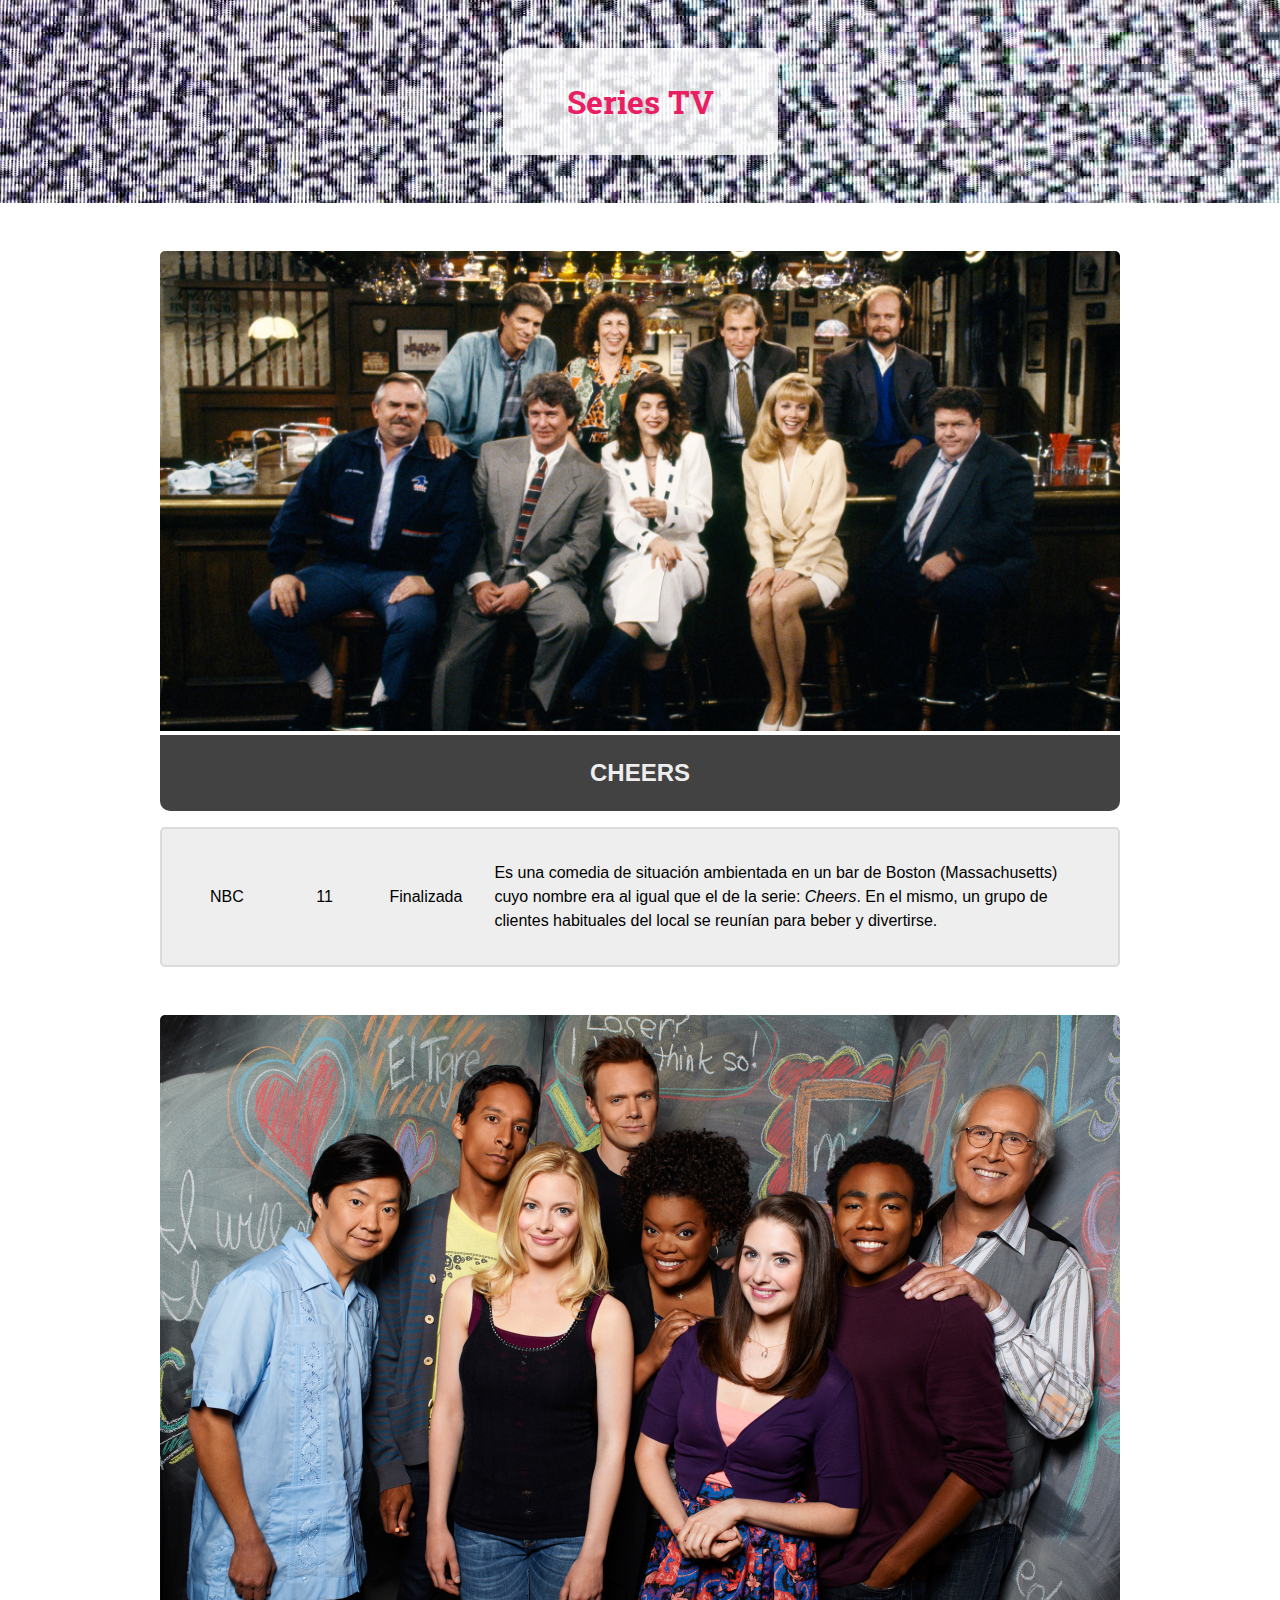
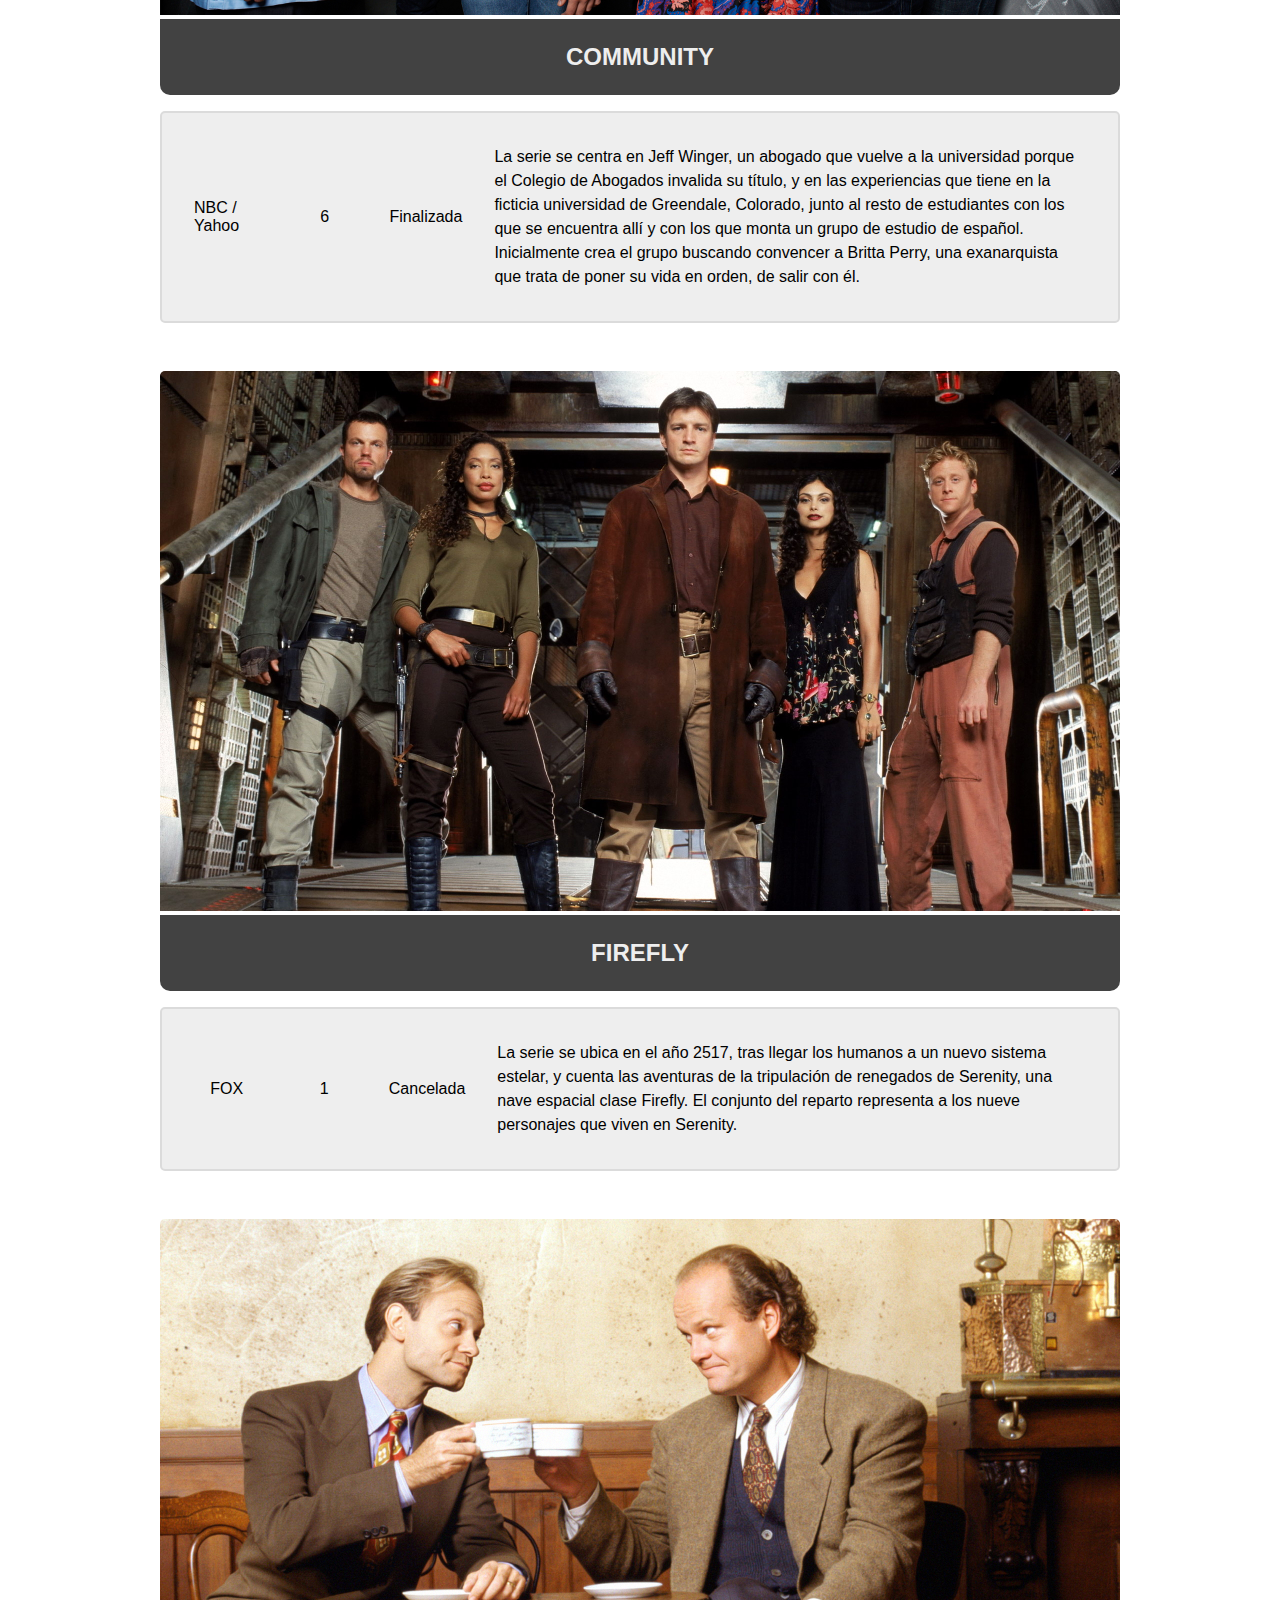
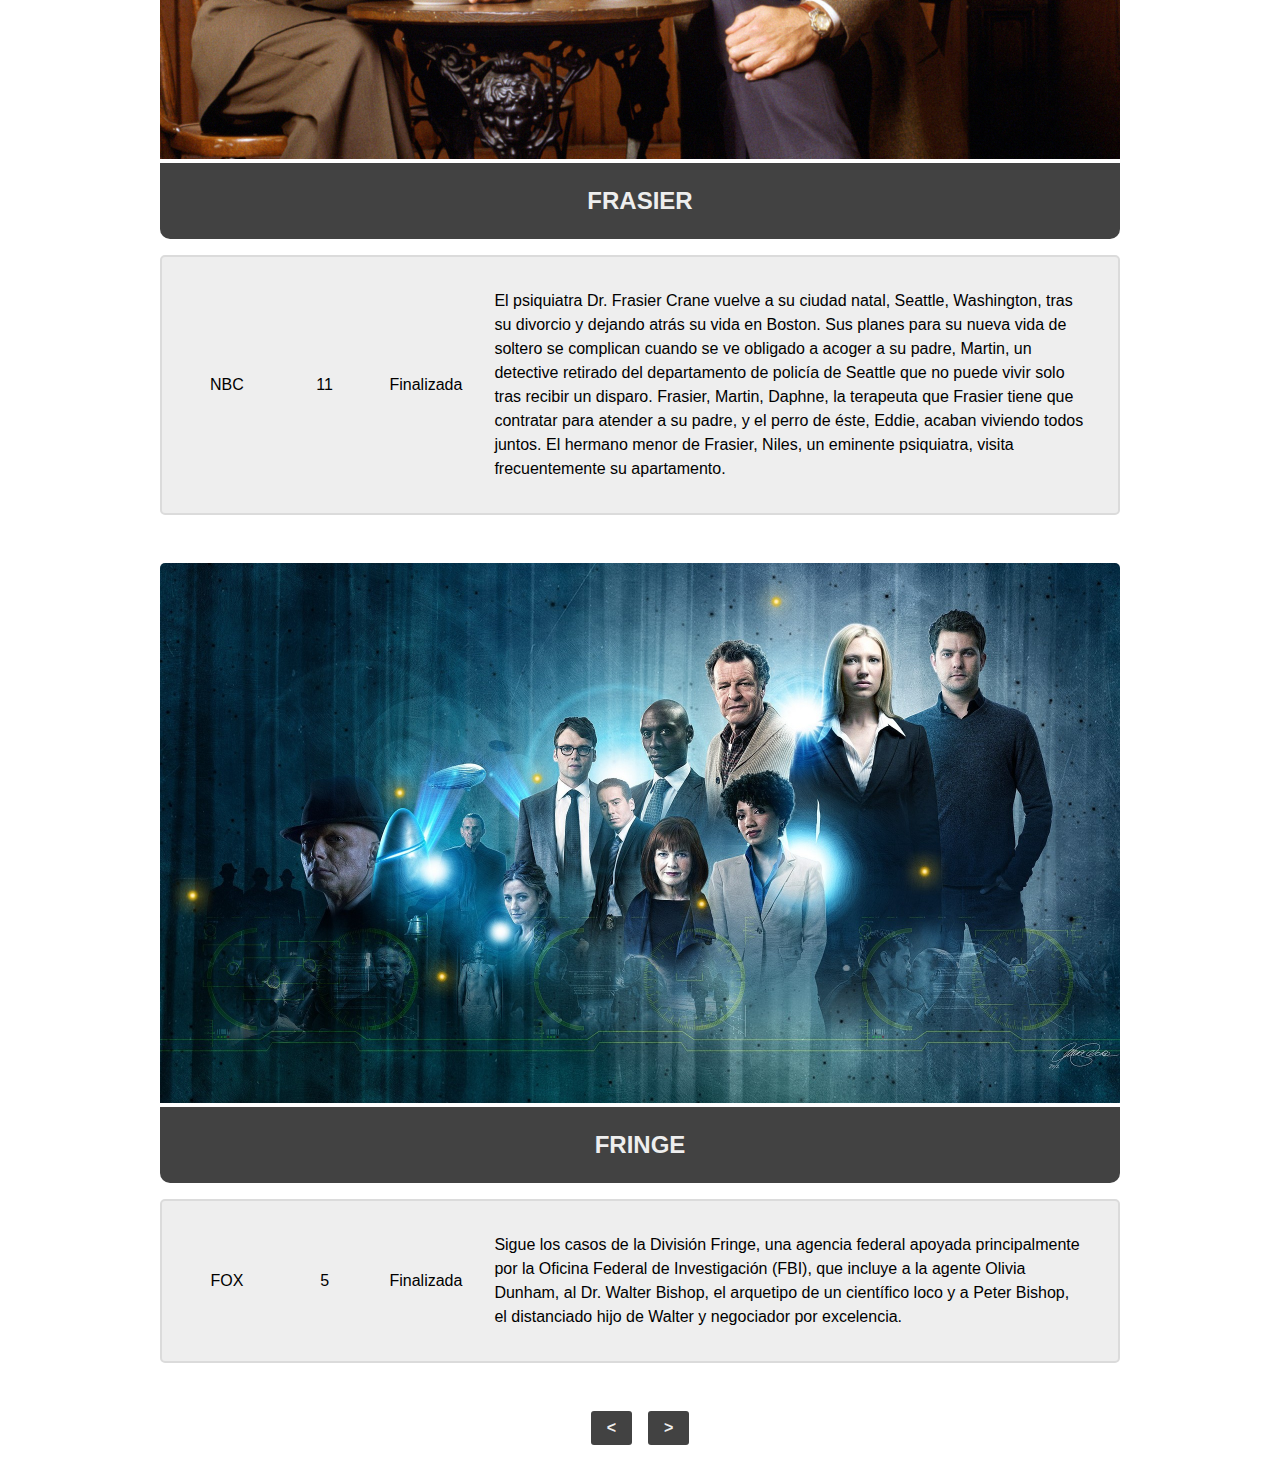
==== pagina-2.html @ 72443e05 "Frontend finalizado" ====
<!DOCTYPE html>
<html lang="es">

<head>
    <meta charset="UTF-8">
    <meta name="viewport" content="width=device-width, initial-scale=1.0">
    <meta http-equiv="X-UA-Compatible" content="ie=edge">
    <link rel="stylesheet" href="css/estilos.css">
    <title>Series TV</title>
</head>

<body>
    <header class="cabecera">
        <h1 class="cabecera__titulo">Series TV</h1>
    </header>
    <div class="contenedor">
        <article class="serie">
            <div class="serie__imagen">
                <img class="serie__imagen__imagen" src="img/cheers.jpg" alt="Cheers">
            </div>
            <div class="serie__titulo">
                <h2 class="serie__titulo__titulo">Cheers</h2>
            </div>
            <div class="serie__info">
                <div class="serie__cadena">
                    <p>NBC</p>
                </div>
                <div class="serie__temporadas">
                    <p>11</p>
                </div>
                <div class="serie__estatus">
                    <p>Finalizada</p>
                </div>
                <div class="serie__sinopsis">
                    <p>Es una comedia de situación ambientada en un bar de Boston (Massachusetts) cuyo nombre era al igual que el de la serie: <em>Cheers</em>. En el mismo, un grupo de clientes habituales del local se reunían para beber y divertirse.</p>
                </div>
            </div>
        </article>
        <article class="serie">
            <div class="serie__imagen">
                <img class="serie__imagen__imagen" src="img/community.jpg" alt="Community">
            </div>
            <div class="serie__titulo">
                <h2 class="serie__titulo__titulo">Community</h2>
            </div>
            <div class="serie__info">
                <div class="serie__cadena">
                    <p>NBC / Yahoo</p>
                </div>
                <div class="serie__temporadas">
                    <p>6</p>
                </div>
                <div class="serie__estatus">
                    <p>Finalizada</p>
                </div>
                <div class="serie__sinopsis">
                    <p>La serie se centra en Jeff Winger, un abogado que vuelve a la universidad porque el Colegio de Abogados invalida su título, y en las experiencias que tiene en la ficticia universidad de Greendale, Colorado, junto al resto de estudiantes con los que se encuentra allí y con los que monta un grupo de estudio de español. Inicialmente crea el grupo buscando convencer a Britta Perry, una exanarquista que trata de poner su vida en orden, de salir con él.</p>
                </div>
            </div>
        </article>
        <article class="serie">
            <div class="serie__imagen">
                <img class="serie__imagen__imagen" src="img/firefly.jpg" alt="Firefly">
            </div>
            <div class="serie__titulo">
                <h2 class="serie__titulo__titulo">Firefly</h2>
            </div>
            <div class="serie__info">
                <div class="serie__cadena">
                    <p>FOX</p>
                </div>
                <div class="serie__temporadas">
                    <p>1</p>
                </div>
                <div class="serie__estatus">
                    <p>Cancelada</p>
                </div>
                <div class="serie__sinopsis">
                    <p>La serie se ubica en el año 2517, tras llegar los humanos a un nuevo sistema estelar, y cuenta las aventuras de la tripulación de renegados de Serenity, una nave espacial clase Firefly. El conjunto del reparto representa a los nueve personajes que viven en Serenity.</p>
                </div>
            </div>
        </article>
        <article class="serie">
            <div class="serie__imagen">
                <img class="serie__imagen__imagen" src="img/frasier.jpg" alt="Frasier">
            </div>
            <div class="serie__titulo">
                <h2 class="serie__titulo__titulo">Frasier</h2>
            </div>
            <div class="serie__info">
                <div class="serie__cadena">
                    <p>NBC</p>
                </div>
                <div class="serie__temporadas">
                    <p>11</p>
                </div>
                <div class="serie__estatus">
                    <p>Finalizada</p>
                </div>
                <div class="serie__sinopsis">
                    <p>El psiquiatra Dr. Frasier Crane vuelve a su ciudad natal, Seattle, Washington, tras su divorcio y dejando atrás su vida en Boston. Sus planes para su nueva vida de soltero se complican cuando se ve obligado a acoger a su padre, Martin, un detective retirado del departamento de policía de Seattle que no puede vivir solo tras recibir un disparo. Frasier, Martin, Daphne, la terapeuta que Frasier tiene que contratar para atender a su padre, y el perro de éste, Eddie, acaban viviendo todos juntos. El hermano menor de Frasier, Niles, un eminente psiquiatra, visita frecuentemente su apartamento.</p>
                </div>
            </div>
        </article>
        <article class="serie">
            <div class="serie__imagen">
                <img class="serie__imagen__imagen" src="img/fringe.jpg" alt="Fringe">
            </div>
            <div class="serie__titulo">
                <h2 class="serie__titulo__titulo">Fringe</h2>
            </div>
            <div class="serie__info">
                <div class="serie__cadena">
                    <p>FOX</p>
                </div>
                <div class="serie__temporadas">
                    <p>5</p>
                </div>
                <div class="serie__estatus">
                    <p>Finalizada</p>
                </div>
                <div class="serie__sinopsis">
                    <p>Sigue los casos de la División Fringe, una agencia federal apoyada principalmente por la Oficina Federal de Investigación (FBI), que incluye a la agente Olivia Dunham, al Dr. Walter Bishop, el arquetipo de un científico loco y a Peter Bishop, el distanciado hijo de Walter y negociador por excelencia.</p>
                </div>
            </div>
        </article>
        <nav class="paginacion">
            <ul class="paginacion__menu">
                <li class="paginacion__menu__item"><a href="index.html" class="paginacion__menu__item__link"><</a></li>
                <li class="paginacion__menu__item"><a href="pagina-3.html" class="paginacion__menu__item__link">></a></li>
            </ul>
        </nav>
    </div>
</body>

</html>
---- css/estilos.css ----
@import url("https://fonts.googleapis.com/css?family=Roboto+Slab");
*,
::after,
::before {
  margin: 0;
  padding: 0;
  box-sizing: border-box; }

.cabecera {
  padding: 3rem 0;
  text-align: center;
  background-image: url("../img/header.jpeg");
  margin-bottom: 3rem; }
  .cabecera__titulo {
    display: inline-block;
    padding: 2rem 4rem;
    font-family: "Roboto Slab", serif;
    border-radius: 10px;
    background-color: rgba(255, 255, 255, 0.8);
    color: #e91e63; }

.contenedor {
  margin: 2rem auto;
  font-family: Helvetica, Arial, sans-serif; }
  @media screen and (min-width: 64rem) {
    .contenedor {
      width: 75%; } }
  @media screen and (max-width: 63rem) {
    .contenedor {
      width: 90%; } }

.serie {
  margin-bottom: 3rem; }
  .serie__imagen {
    text-align: center; }
    .serie__imagen__imagen {
      max-width: 100%;
      border-radius: 5px 5px 0 0; }
  .serie__titulo {
    text-align: center;
    padding: 1.5rem 0;
    background-color: #424242;
    color: #eee;
    border-radius: 0 0 10px 10px; }
    .serie__titulo__titulo {
      text-transform: uppercase; }
  @media screen and (min-width: 64rem) {
    .serie__esquema-info {
      display: flex; } }
  .serie__esquema-info__item {
    padding: .5rem;
    text-align: center;
    border-radius: 3px;
    background-color: #424242;
    color: #eee; }
    @media screen and (min-width: 64rem) {
      .serie__esquema-info__item {
        flex: auto;
        margin-right: 1rem; }
        .serie__esquema-info__item:last-child {
          margin-right: 0; } }
    @media screen and (max-width: 63rem) {
      .serie__esquema-info__item {
        margin-bottom: .5rem; }
        .serie__esquema-info__item:last-child {
          margin-bottom: 0; } }
  .serie__cadena, .serie__temporadas, .serie__estatus {
    justify-self: center;
    align-self: center; }
    @media screen and (max-width: 63rem) {
      .serie__cadena, .serie__temporadas, .serie__estatus {
        background-color: #424242;
        color: #fff;
        text-align: center;
        padding: 1rem;
        border-bottom: 1px solid rgba(255, 255, 255, 0.1); } }
  @media screen and (max-width: 63rem) {
    .serie__cadena {
      border-radius: 5px 5px 0 0; } }
  @media screen and (max-width: 63rem) {
    .serie__estatus {
      border-radius: 0 0 5px 5px; } }
  .serie__sinopsis a {
    color: #e91e63;
    text-decoration: none; }
    .serie__sinopsis a:hover {
      text-decoration: underline; }
  .serie__sinopsis p {
    line-height: 1.5; }
  @media screen and (max-width: 63rem) {
    .serie__sinopsis {
      margin-top: 1rem; } }
  .serie__info {
    margin-top: 1rem;
    padding: 1rem;
    border: 2px solid #dbdbdb;
    border-radius: 5px;
    background-color: #eee; }
    @media screen and (min-width: 64rem) {
      .serie__info {
        padding: 2rem;
        display: grid;
        grid-template-columns: 1fr 1fr 1fr 9fr;
        grid-column-gap: 2rem; } }

.paginacion__menu {
  display: flex;
  justify-content: center;
  list-style: none; }
  .paginacion__menu__item {
    display: inline-block;
    margin: 0 .5rem; }
    .paginacion__menu__item__link {
      display: block;
      padding: .5rem 1rem;
      border-radius: 3px;
      font-weight: bold;
      text-decoration: none;
      background-color: #424242;
      color: #eee; }
      .paginacion__menu__item__link:hover {
        background-color: #757575; }
      .paginacion__menu__item__link.inactivo {
        background-color: #c2c2c2; }

/*# sourceMappingURL=estilos.css.map */
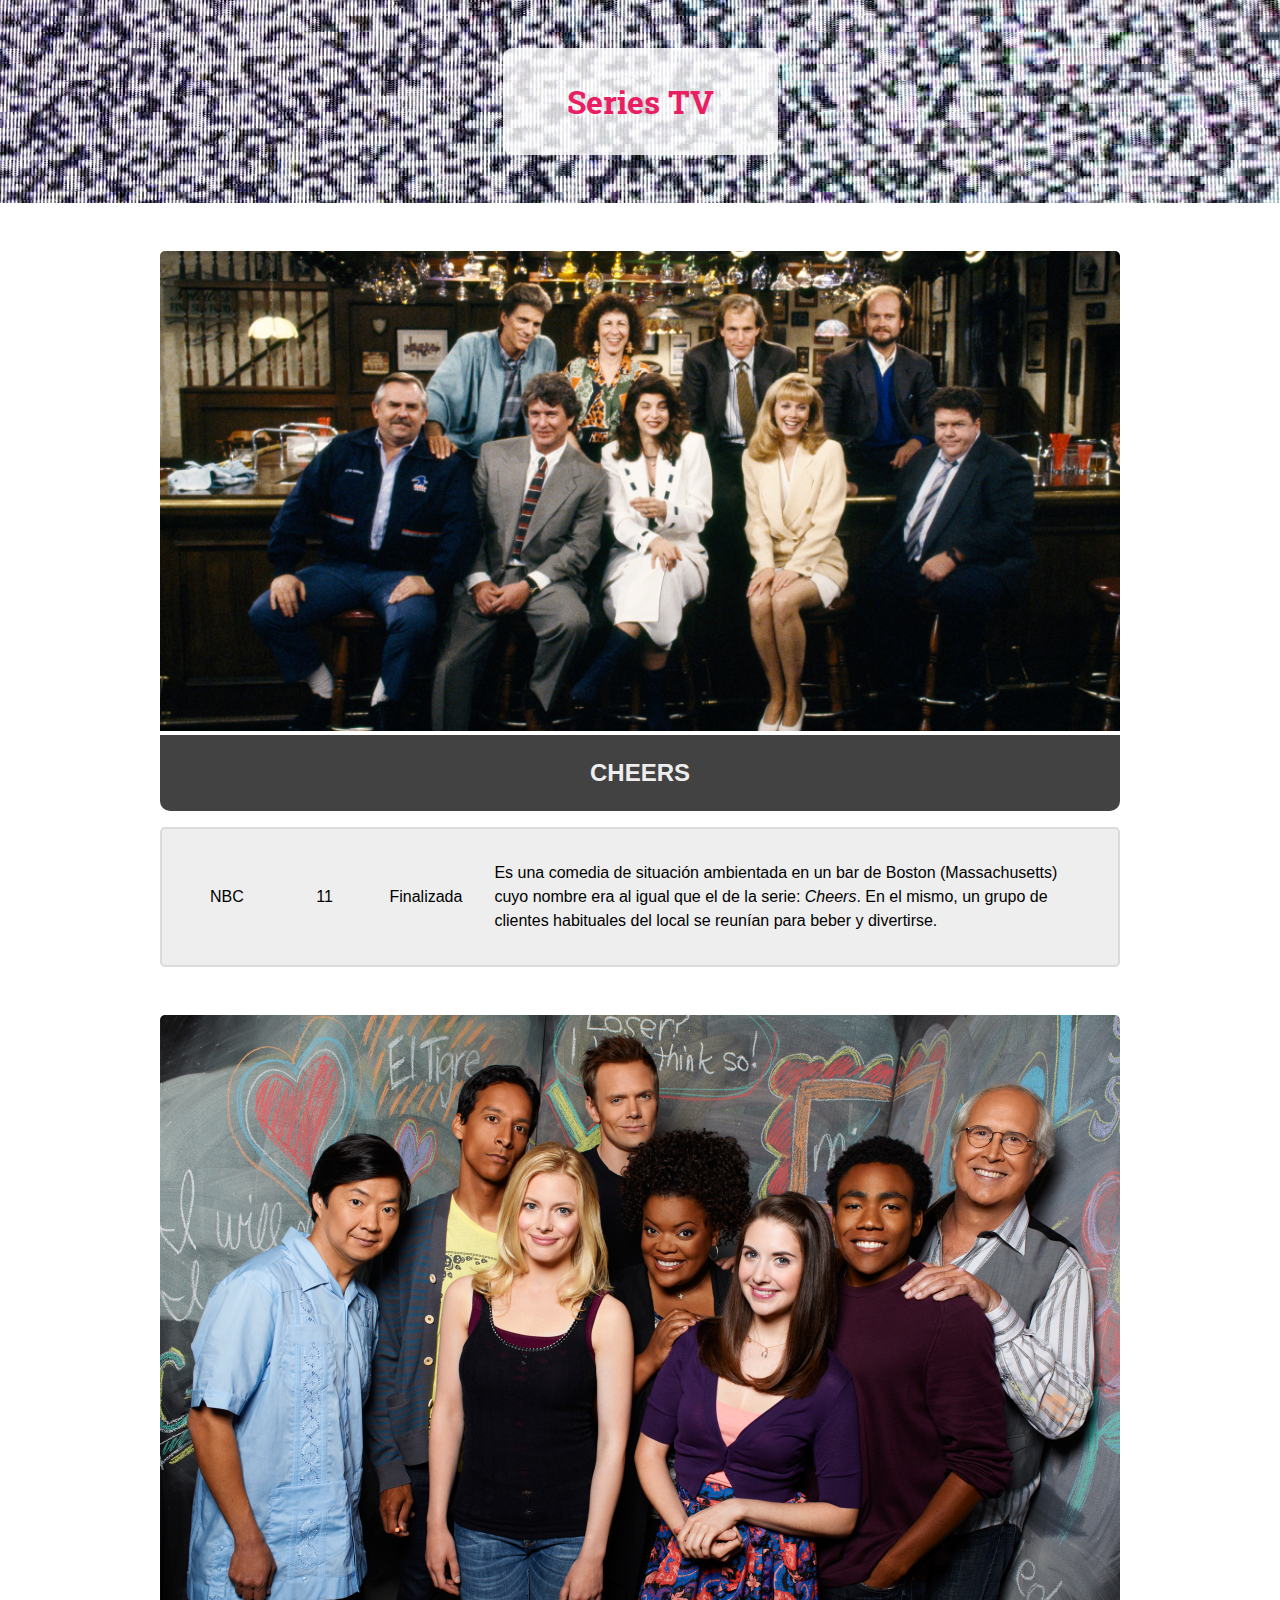
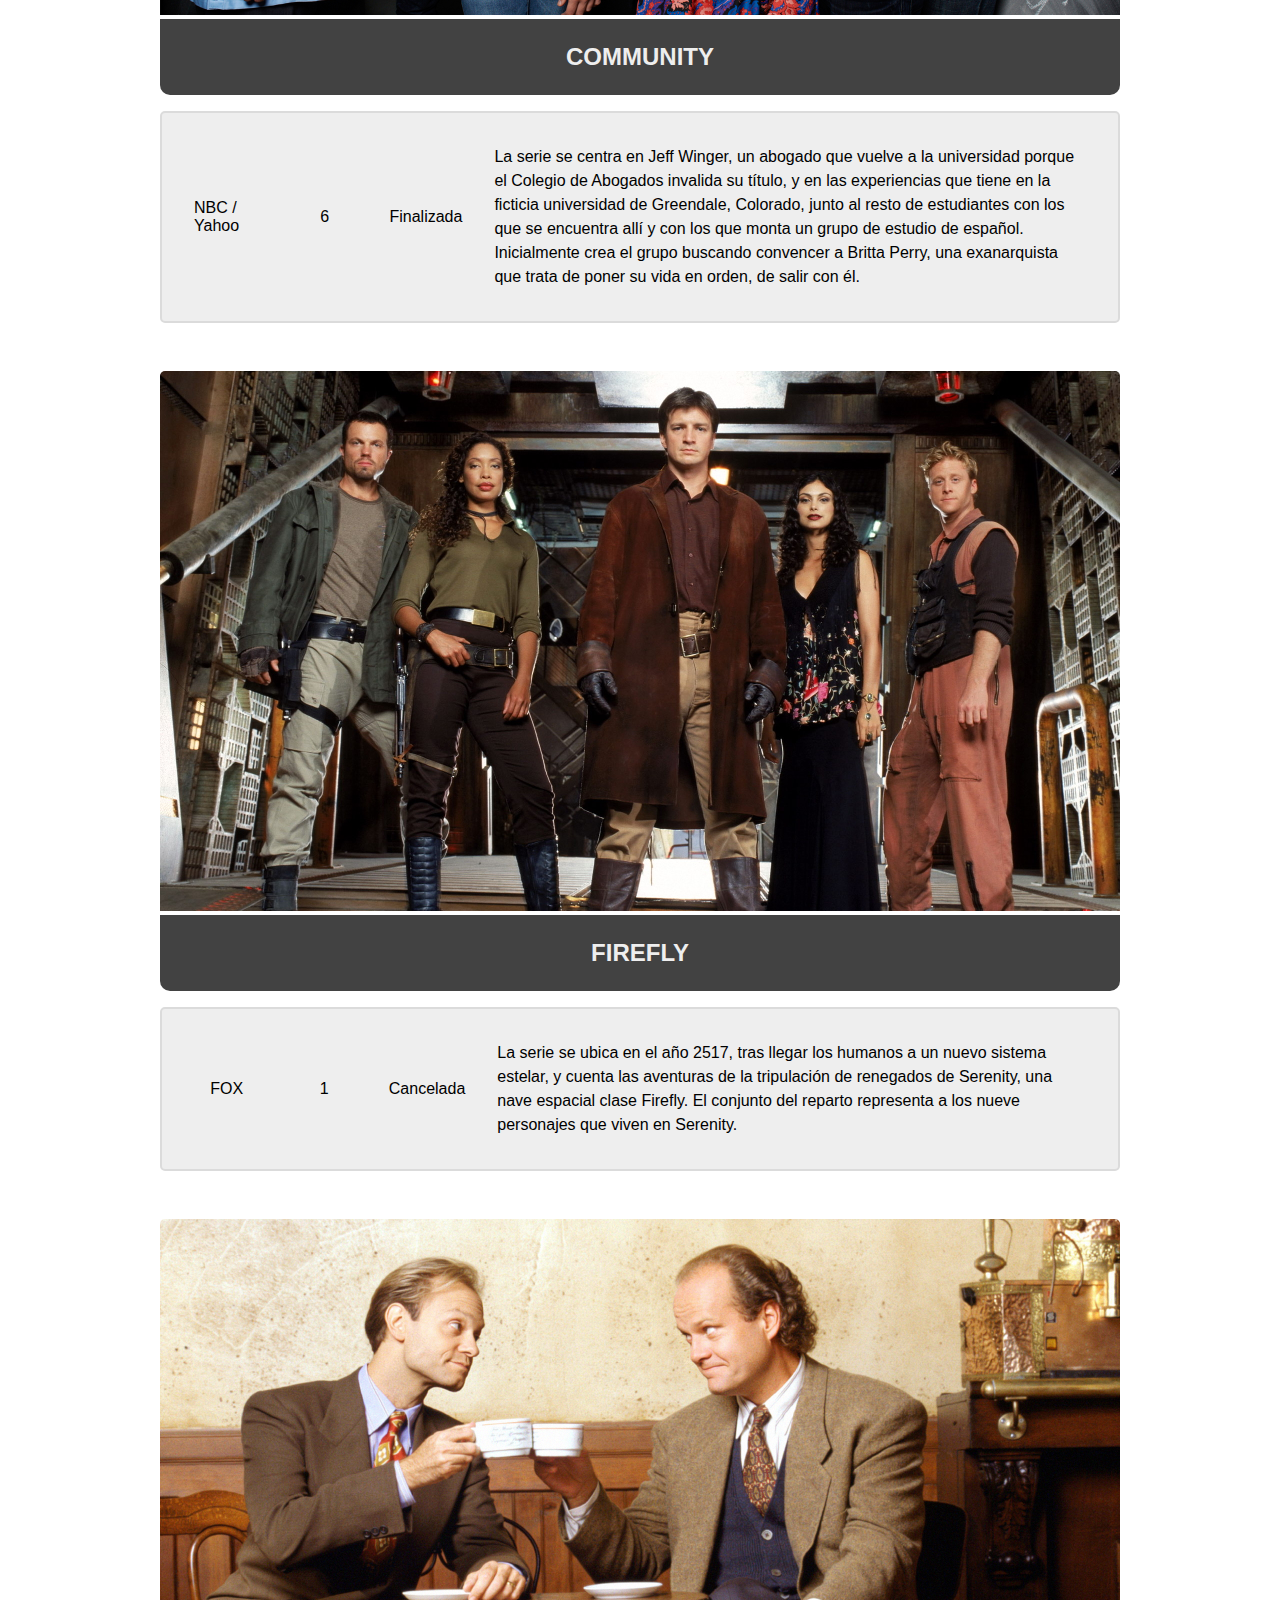
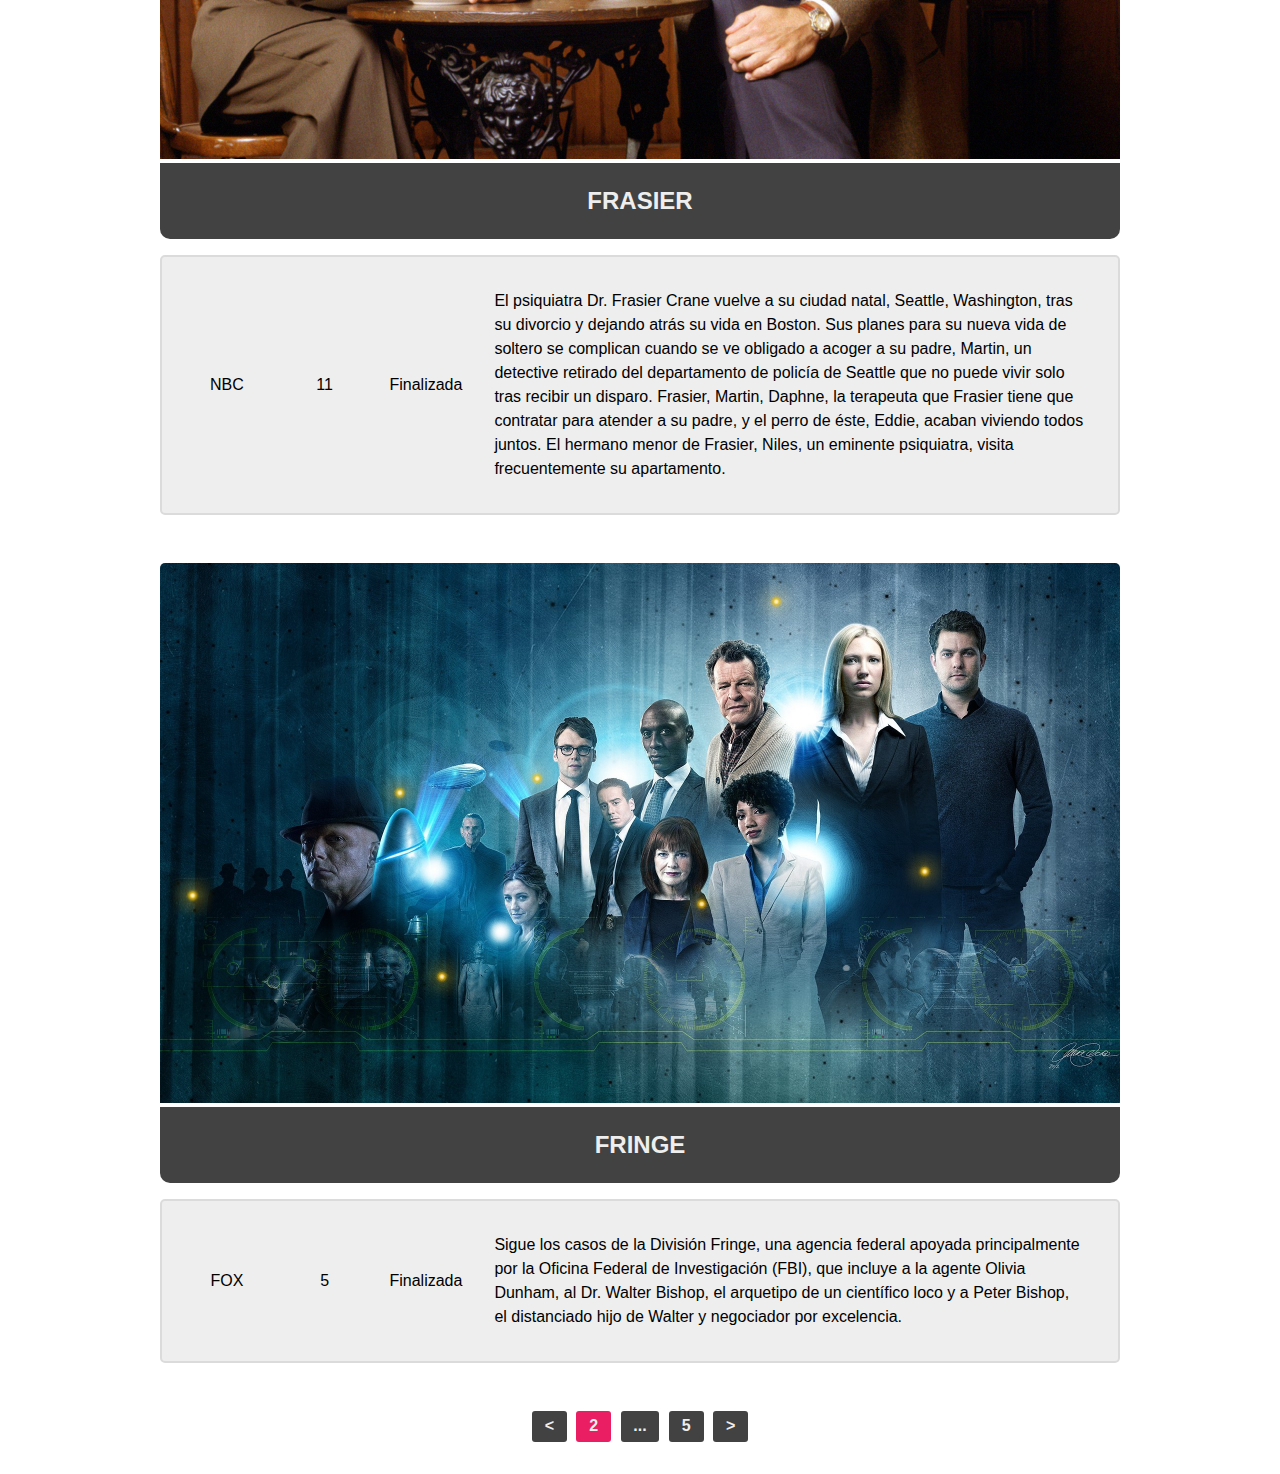
==== commit 34ba7943: "Cambios en paginacion" ====
--- a/pagina-2.html
+++ b/pagina-2.html
@@ -127,6 +127,9 @@
         <nav class="paginacion">
             <ul class="paginacion__menu">
                 <li class="paginacion__menu__item"><a href="index.html" class="paginacion__menu__item__link"><</a></li>
+                <li class="paginacion__menu__item"><a href="#" class="paginacion__menu__item__link activo">2</a></li>
+                <li class="paginacion__menu__item"><a href="#" class="paginacion__menu__item__link ">...</a></li>
+                <li class="paginacion__menu__item"><a href="pagina-5.html" class="paginacion__menu__item__link ">5</a></li>
                 <li class="paginacion__menu__item"><a href="pagina-3.html" class="paginacion__menu__item__link">></a></li>
             </ul>
         </nav>
--- a/css/estilos.css
+++ b/css/estilos.css
@@ -109,10 +109,10 @@
   list-style: none; }
   .paginacion__menu__item {
     display: inline-block;
-    margin: 0 .5rem; }
+    margin: 0 .3rem; }
     .paginacion__menu__item__link {
       display: block;
-      padding: .5rem 1rem;
+      padding: .4rem .8rem;
       border-radius: 3px;
       font-weight: bold;
       text-decoration: none;
@@ -122,5 +122,7 @@
         background-color: #757575; }
       .paginacion__menu__item__link.inactivo {
         background-color: #c2c2c2; }
+      .paginacion__menu__item__link.activo {
+        background-color: #e91e63; }
 
 /*# sourceMappingURL=estilos.css.map */
